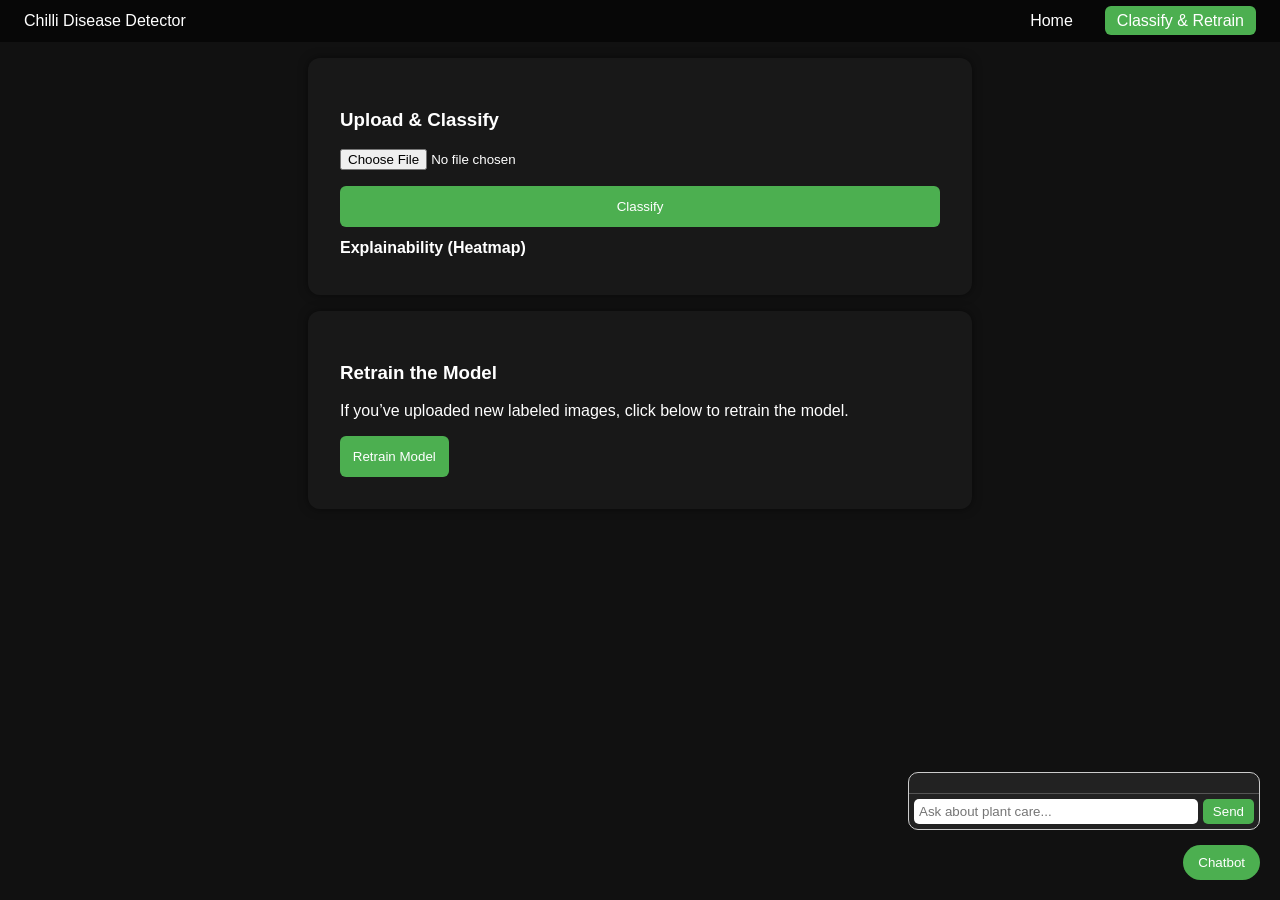
==== frontend/classify.html @ 2a5be627 "Initial commit: Flask backend + frontend + Grad-CAM" ====
<!DOCTYPE html>
<html lang="en">
<head>
  <meta charset="UTF-8">
  <meta name="viewport" content="width=device-width, initial-scale=1.0">
  <title>Chilli Disease Detector</title>
  <link rel="stylesheet" href="styles.css">
</head>
<body>
  <!-- Navbar -->
  <nav class="navbar">
    <div class="nav-brand">Chilli Disease Detector</div>
    <ul class="nav-links">
      <li><a href="index.html">Home</a></li>
      <li><a href="classify.html" class="active">Classify & Retrain</a></li>
    </ul>
  </nav>

  <!-- Classification Section -->
  <section class="classify-section">
    <h3>Upload & Classify</h3>
    <form id="uploadForm">
      <input type="file" id="fileInput" accept="image/*" />
      <button type="submit">Classify</button>
    </form>

    <!-- Preview -->
    <div class="preview-container">
      <img id="preview" alt="Preview" style="max-width: 300px; margin-top: 15px; display: none;">
    </div>

    <!-- Heatmap -->
    <div class="heatmap-container" style="margin-top:12px;">
      <h4 style="margin:8px 0 6px;">Explainability (Heatmap)</h4>
      <img id="heatmap" alt="Grad-CAM heatmap" style="max-width:300px; display:none; border-radius:8px; box-shadow:0 4px 12px rgba(0,0,0,0.2);">
    </div>

    <!-- Loader -->
    <div id="loader" class="loader" style="display:none;"></div>

    <!-- Result card -->
    <div id="resultCard" class="result-card" style="display:none;">
      <div class="result-content">
        <p><strong>Prediction:</strong> <span id="predLabel"></span></p>
        <p><strong>Confidence:</strong> <span id="predConfidence"></span>%</p>
        <p><strong>Severity:</strong> <span id="predSeverity"></span></p>
      </div>
      <h4>Treatment</h4>
      <table id="treatmentTable" border="1" style="border-collapse: collapse; width:100%;">
        <thead>
          <tr>
            <th>Disease</th>
            <th>Treatment</th>
          </tr>
        </thead>
        <tbody>
          <!-- Filled dynamically -->
        </tbody>
      </table>
    </div>
  </section>

  <!-- Chatbot Section -->
 <!-- Chatbot Section -->
<section class="chatbot-section">
  <button id="chatToggleBtn" style="position:fixed; bottom:20px; right:20px; padding:10px 15px; border-radius:50px; background:#4caf50; color:white; border:none; cursor:pointer; z-index:1000;">
    Chatbot
  </button>

  <div id="chatContainer" style="display:none; position:fixed; bottom:70px; right:20px; width:350px; max-height:400px; background:#222; border:1px solid #ccc; border-radius:10px; overflow:hidden; display:flex; flex-direction:column; z-index:1000;">
    <div id="chatBox" class="chat-box" style="flex:1; padding:10px; overflow-y:auto; color:#fff;"></div>
    <div style="display:flex; padding:5px; border-top:1px solid #555;">
      <input type="text" id="chatInput" placeholder="Ask about plant care..." style="flex:1; padding:5px; border-radius:5px; border:none;">
      <button id="chatBtn" style="margin-left:5px; padding:5px 10px; border-radius:5px; border:none; background:#4caf50; color:white; cursor:pointer;">Send</button>
    </div>
  </div>
</section>


  <!-- Retrain Section -->
  <section class="retrain-section">
    <h3>Retrain the Model</h3>
    <p>If you’ve uploaded new labeled images, click below to retrain the model.</p>
    <button id="retrainBtn"> Retrain Model</button>
    <div id="retrainStatus"></div>
  </section>

  <script src="script.js"></script>
</body>
</html>
---- frontend/styles.css ----
/* Reset */
/* General reset */
body {
  margin: 0;
  font-family: 'Segoe UI', sans-serif;
  color: #fff;
  background: #111;
}

/* Hero Page */

.hero {
  height: 100vh;
  background: url("plant4.jpg") no-repeat center center/cover;
  display: flex;
  justify-content: center;
  align-items: center;
  text-align: center;
}
.hero-content {
  background: rgba(0, 0, 0, 0.6);
  padding: 2rem;
  border-radius: 12px;
}
.hero h1 {
  font-size: 3rem;
}
.cta-button {
  display: inline-block;
  margin-top: 1rem;
  padding: 0.8rem 1.5rem;
  background: #4caf50;
  color: white;
  border-radius: 6px;
  text-decoration: none;
  transition: background 0.3s;
}
.cta-button:hover {
  background: #45a049;
}

/* Subpage */
.subpage-header {
  padding: 1rem;
  background: #222;
  display: flex;
  align-items: center;
  gap: 1rem;
}
.back-home {
  color: #4caf50;
  text-decoration: none;
}
.classify-section, .retrain-section {
  padding: 2rem;
  background: #181818;
  margin: 1rem auto;
  max-width: 600px;
  border-radius: 12px;
  box-shadow: 0 0 10px rgba(0,0,0,0.5);
}
form {
  display: flex;
  flex-direction: column;
  gap: 1rem;
}
button {
  padding: 0.8rem;
  border: none;
  border-radius: 6px;
  background: #4caf50;
  color: white;
  cursor: pointer;
}
button:hover {
  background: #45a049;
}
#preview {
  display: none;   /* hidden by default */
  max-width: 300px;
  margin-top: 15px;
  border: 2px solid #4caf50;
  border-radius: 8px;
}

.result-box {
  margin-top: 20px;
  padding: 15px;
  border-radius: 8px;
  font-size: 1.1rem;
  font-weight: bold;
  display: none;
}

.result-healthy {
  background: #d4edda;
  color: #155724;
  border: 2px solid #155724;
}

.result-diseased {
  background: #f8d7da;
  color: #721c24;
  border: 2px solid #721c24;
}

/* Navbar */
.navbar {
  display: flex;
  justify-content: space-between;
  align-items: center;
  padding: 12px 24px;
  background: rgba(0, 0, 0, 0.6);
  position: sticky;
  top: 0;
  z-index: 1000;
}

.nav-links {
  list-style: none;
  display: flex;
  gap: 20px; /* spacing between items */
  margin: 0;
  padding: 0;
  flex-wrap: wrap; /* allow wrapping on small screens */
}

.nav-links li a {
  color: #fff;
  text-decoration: none;
  font-weight: 500;
  padding: 6px 12px;
  border-radius: 6px;
  transition: background 0.3s;
}

.nav-links li a:hover,
.nav-links li a.active {
  background: #4caf50;
  color: #fff;
}
.result-card {
  max-width: 320px;
  background-color: #111; /* dark background */
  color: #fff;            /* white text */
  padding: 15px;
  margin-top: 15px;
  border-radius: 10px;
  box-shadow: 0 4px 12px rgba(0,0,0,0.15);
  text-align: left;
}

.result-card p {
  margin: 5px 0;
  font-size: 14px;
}

.preview-img, .heatmap-img {
  border-radius: 8px;
  box-shadow: 0 4px 12px rgba(0,0,0,0.2);
  max-width: 300px;
  margin-top: 10px;
}
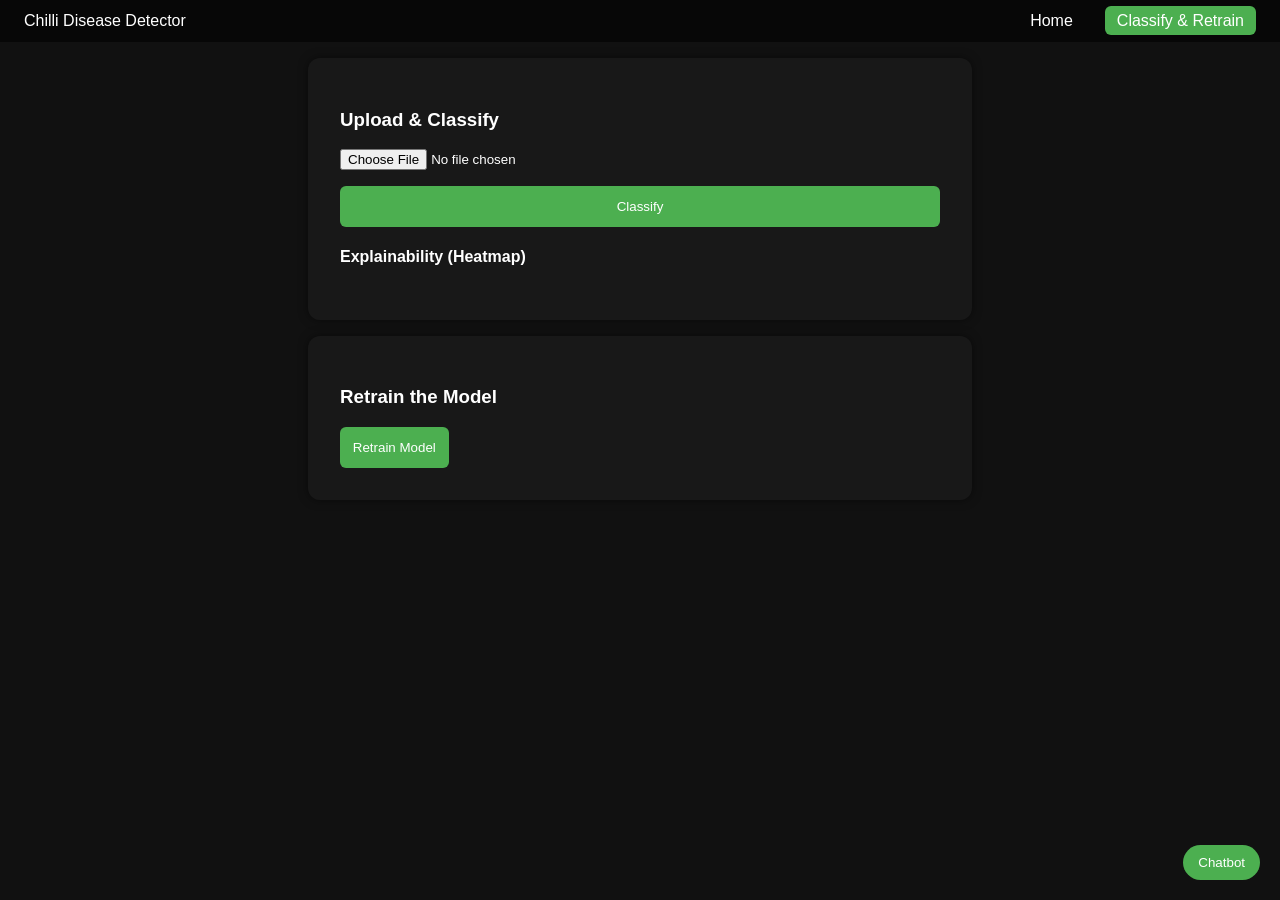
==== commit 797b091f: "Updated classification with chatbot automatic trigger" ====
--- a/frontend/classify.html
+++ b/frontend/classify.html
@@ -7,7 +7,7 @@
   <link rel="stylesheet" href="styles.css">
 </head>
 <body>
-  <!-- Navbar -->
+
   <nav class="navbar">
     <div class="nav-brand">Chilli Disease Detector</div>
     <ul class="nav-links">
@@ -16,7 +16,7 @@
     </ul>
   </nav>
 
-  <!-- Classification Section -->
+  <!-- Classification -->
   <section class="classify-section">
     <h3>Upload & Classify</h3>
     <form id="uploadForm">
@@ -24,69 +24,57 @@
       <button type="submit">Classify</button>
     </form>
 
-    <!-- Preview -->
     <div class="preview-container">
-      <img id="preview" alt="Preview" style="max-width: 300px; margin-top: 15px; display: none;">
+      <img id="preview" alt="Preview" style="max-width: 300px; display:none;">
     </div>
 
-    <!-- Heatmap -->
+    <div id="invalidMsg" style="color:red; font-size:18px; margin-top:10px; display:none;"></div>
+
     <div class="heatmap-container" style="margin-top:12px;">
-      <h4 style="margin:8px 0 6px;">Explainability (Heatmap)</h4>
-      <img id="heatmap" alt="Grad-CAM heatmap" style="max-width:300px; display:none; border-radius:8px; box-shadow:0 4px 12px rgba(0,0,0,0.2);">
+      <h4>Explainability (Heatmap)</h4>
+      <img id="heatmap" style="max-width:300px; display:none;">
     </div>
 
-    <!-- Loader -->
     <div id="loader" class="loader" style="display:none;"></div>
 
-    <!-- Result card -->
     <div id="resultCard" class="result-card" style="display:none;">
-      <div class="result-content">
-        <p><strong>Prediction:</strong> <span id="predLabel"></span></p>
-        <p><strong>Confidence:</strong> <span id="predConfidence"></span>%</p>
-        <p><strong>Severity:</strong> <span id="predSeverity"></span></p>
-      </div>
+      <p><strong>Prediction:</strong> <span id="predLabel"></span></p>
+      <p><strong>Confidence:</strong> <span id="predConfidence"></span>%</p>
+      <p><strong>Severity:</strong> <span id="predSeverity"></span></p>
       <h4>Treatment</h4>
-      <table id="treatmentTable" border="1" style="border-collapse: collapse; width:100%;">
-        <thead>
-          <tr>
-            <th>Disease</th>
-            <th>Treatment</th>
-          </tr>
-        </thead>
-        <tbody>
-          <!-- Filled dynamically -->
-        </tbody>
+      <table id="treatmentTable">
+        <tbody></tbody>
       </table>
     </div>
   </section>
 
-  <!-- Chatbot Section -->
- <!-- Chatbot Section -->
-<section class="chatbot-section">
-  <button id="chatToggleBtn" style="position:fixed; bottom:20px; right:20px; padding:10px 15px; border-radius:50px; background:#4caf50; color:white; border:none; cursor:pointer; z-index:1000;">
-    Chatbot
-  </button>
+  <!-- Chatbot -->
+  <section class="chatbot-section">
+    <button id="chatToggleBtn" style="position:fixed; bottom:20px; right:20px; padding:10px 15px; border-radius:50px; background:#4caf50; color:white;">
+      Chatbot
+    </button>
 
-  <div id="chatContainer" style="display:none; position:fixed; bottom:70px; right:20px; width:350px; max-height:400px; background:#222; border:1px solid #ccc; border-radius:10px; overflow:hidden; display:flex; flex-direction:column; z-index:1000;">
-    <div id="chatBox" class="chat-box" style="flex:1; padding:10px; overflow-y:auto; color:#fff;"></div>
-    <div style="display:flex; padding:5px; border-top:1px solid #555;">
-      <input type="text" id="chatInput" placeholder="Ask about plant care..." style="flex:1; padding:5px; border-radius:5px; border:none;">
-      <button id="chatBtn" style="margin-left:5px; padding:5px 10px; border-radius:5px; border:none; background:#4caf50; color:white; cursor:pointer;">Send</button>
+    <div id="chatContainer" style="display:none; position:fixed; bottom:70px; right:20px; width:350px; max-height:400px; background:#222; border-radius:10px; overflow:hidden; flex-direction:column;">
+      <div id="chatBox" style="flex:1; padding:10px; overflow-y:auto; color:#fff;"></div>
+      <div style="display:flex; padding:5px;">
+        <input type="text" id="chatInput" placeholder="Ask something..." style="flex:1; padding:5px; border-radius:5px;">
+        <button id="chatBtn" style="margin-left:5px; padding:5px 10px; background:#4caf50; color:white;">Send</button>
+      </div>
     </div>
-  </div>
-</section>
+  </section>
 
-
-  <!-- Retrain Section -->
   <section class="retrain-section">
     <h3>Retrain the Model</h3>
-    <p>If you’ve uploaded new labeled images, click below to retrain the model.</p>
-    <button id="retrainBtn"> Retrain Model</button>
+    <button id="retrainBtn">Retrain Model</button>
     <div id="retrainStatus"></div>
   </section>
+
+  <!-- Sound Alert -->
+  <audio id="alertSound" src="invalid.mp3"></audio>
 
   <script src="script.js"></script>
 </body>
 </html>
 
 
+
